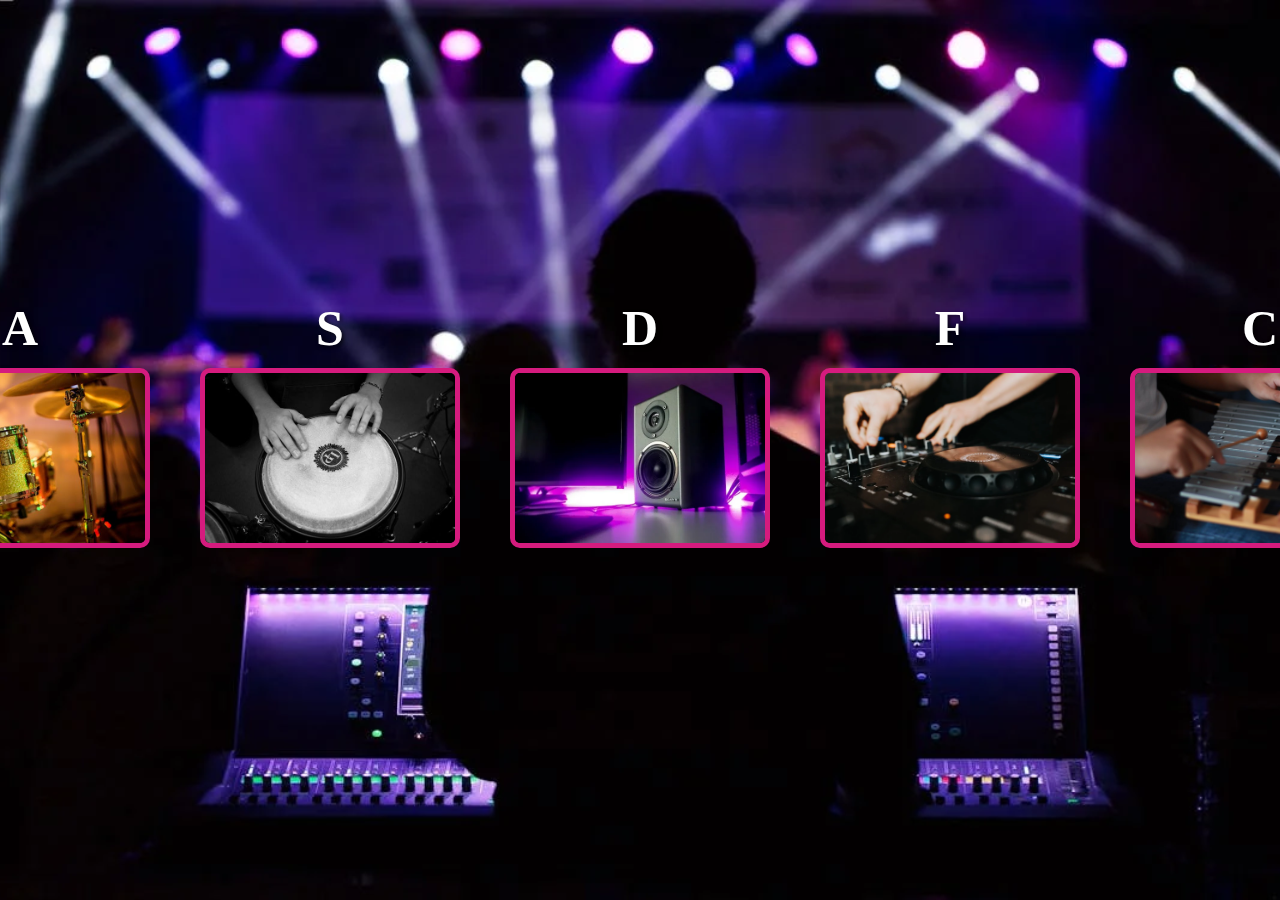
==== sound.html @ d0e46cde "Add files via upload" ====
<!DOCTYPE html>
<html lang="en">
<head>
    <meta charset="UTF-8">
    <meta name="viewport" content="width=device-width, initial-scale=1.0">
    <title>Drum-Sounds</title>
    <link rel="stylesheet" href="sound.css">
    <link rel="icon" href="instrument-Logo.avif" type="image/png">
</head>
<body>
    <div class="drum-set">
        <div class="drum-container">
            <img src="kick-drumIMAGE.jpeg" alt="Kick Drum" class="drum-image" id="dham">
            <span class="drum-letter">A</span>
        </div>

        <div class="drum-container">   
            <img src="snare-drumIMAGE.jpeg" alt="Snare Drum" class="drum-image" id="dhum">
            <span class="drum-letter">S</span>
        </div>

        <div class="drum-container">
            <img src="hit-hatIMAGE.webp" alt="Hi-Hat" class="drum-image" id="dhram">
            <span class="drum-letter">D</span>
        </div>

        <div class="drum-container">
            <img src="beat-hitIMAGE.webp" alt="beat-hit" class="drum-image" id="dhidim">
            <span class="drum-letter">F</span>
        </div>

        <div class="drum-container"> 
            <img src="beat-boomIMAGE.jpeg" alt="beat-boom" class="drum-image" id="dhudum">
            <span class="drum-letter">C</span>
        </div>
        
        
    </div>

    <audio id="kick-sound" src="deep-808-230752.mp3"></audio>
    <audio id="snare-sound" src="kick-183936.mp3"></audio>
    <audio id="hit-sound" src="kick-drum-230743.mp3"></audio>
    <audio id="beat-sound" src="hip-hop-drums-loop-bpm-140-4-179396.mp3"></audio>
    <audio id="boom-sound" src="loop-black-box-exciting-bass-loop-130bpm-13888.mp3"></audio>


    <script src="sound.js"></script>
</body>
</html>
---- sound.css ----
body{
    background-image: url("Drum-BG.webp");
    background-size: cover;
    display: flex;
    justify-content: center;
    position: relative;
    height: 100vh; 
    margin: 0;
    padding: 0;
    overflow: hidden;
}

.drum-container {
    position: relative;
    display: inline-block;
    text-align: center;
}

.drum-letter {
    position: absolute;
    top: -10%;
    left: 50%;
    transform: translate(-50%, -50%);
    font-size: 50px;
    color: white;
    font-weight: bold;
    text-shadow: 2px 2px 4px rgba(0, 0, 0, 0.7); 
    pointer-events: none; 
}

.drum-set {
    display: flex;
    justify-content: center;
    align-items: center;
    gap: 50px;
    position: relative;
}

.drum-image {
    width: 250px;
    height: 170px;
    cursor: pointer;
    border-radius: 10px;
    transition: transform 0.1s ease;
    margin-top: 20px;
    border: 5px solid rgb(213, 27, 126); 
}

.drum-image.active {
    transform: scale(1.1);
    box-shadow: 0 0 20px yellow;
}
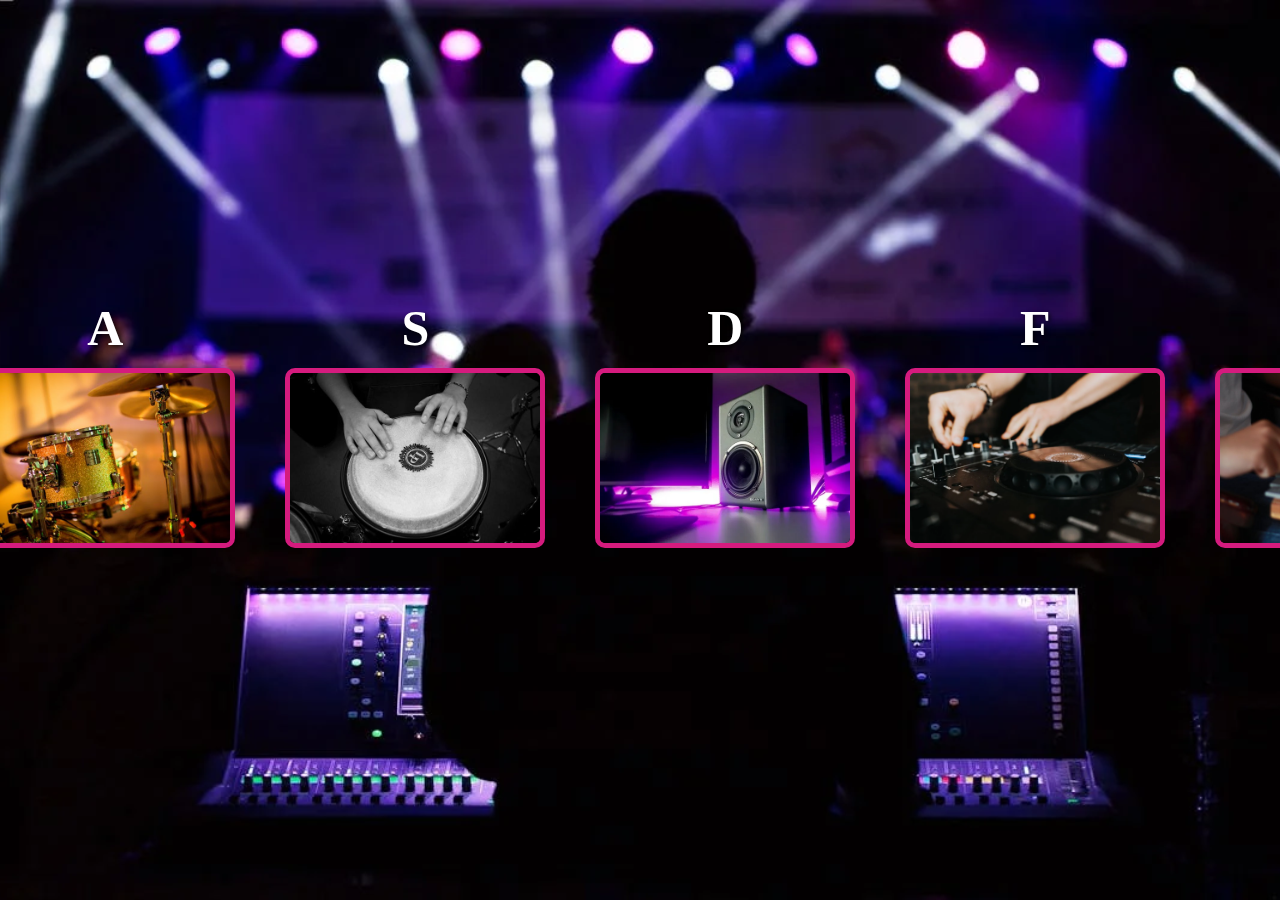
==== commit 7e6bb80d: "Update sound.html" ====
--- a/sound.html
+++ b/sound.html
@@ -8,6 +8,11 @@
     <link rel="icon" href="instrument-Logo.avif" type="image/png">
 </head>
 <body>
+    <div class="top-content">
+        <h1 id="project-name">SoundStrike</h1>
+        <p id="description">Create your rhythm, feel the beat!</p>
+    </div>
+
     <div class="drum-set">
         <div class="drum-container">
             <img src="kick-drumIMAGE.jpeg" alt="Kick Drum" class="drum-image" id="dham">
